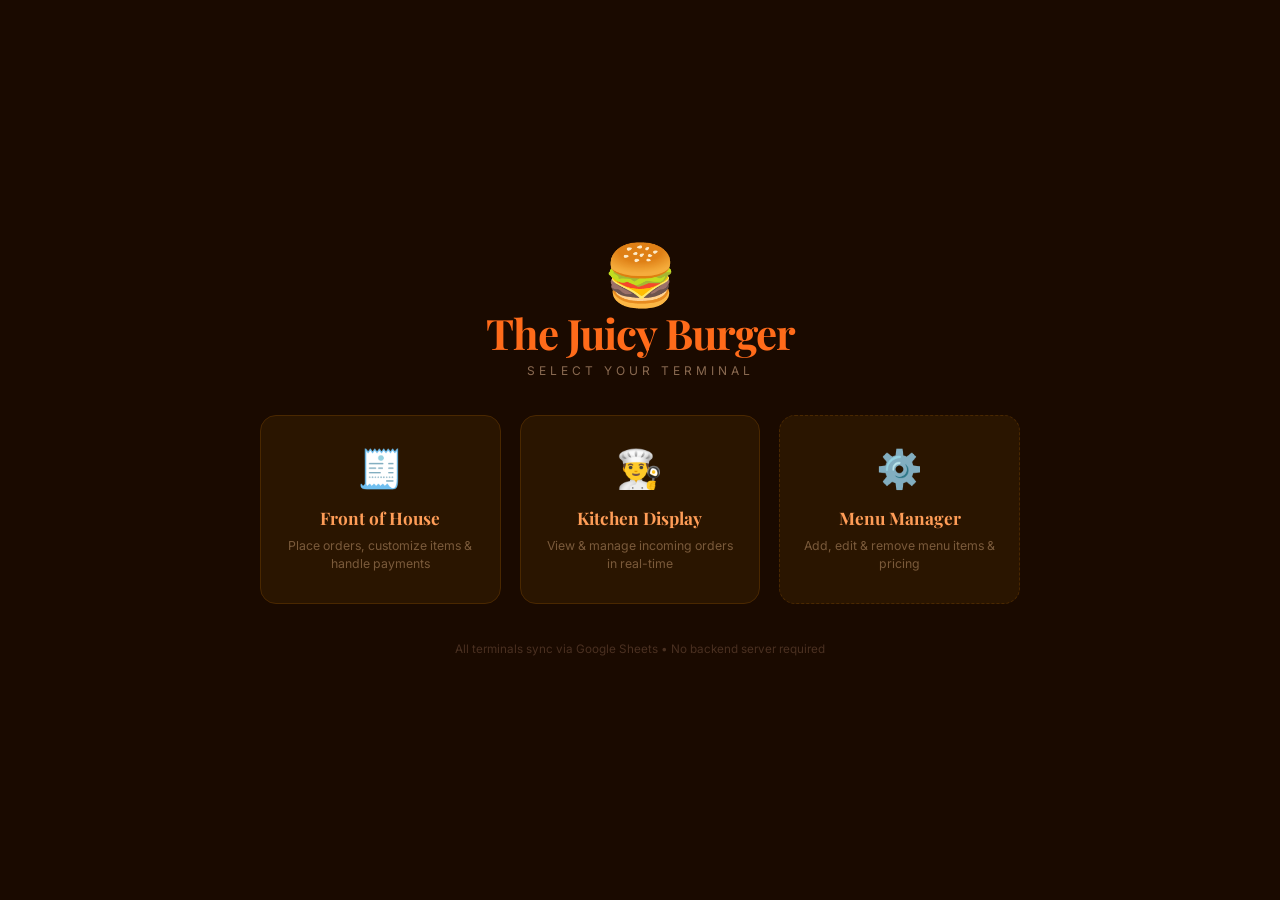
==== index.html @ 4aafa839 "Add files via upload" ====
<!DOCTYPE html>
<html lang="en">
<head>
<meta charset="UTF-8">
<meta name="viewport" content="width=device-width, initial-scale=1.0">
<title>The Juicy Burger — Select Terminal</title>
<link rel="stylesheet" href="style.css">
<style>
  body { margin: 0; }
  .landing {
    min-height: 100vh;
    display: flex;
    flex-direction: column;
    align-items: center;
    justify-content: center;
    background: #1a0a00;
    gap: 2.5rem;
    padding: 2rem;
  }
  .brand { text-align: center; }
  .brand .flame { font-size: 4rem; line-height: 1; }
  .brand h1 {
    font-family: 'Playfair Display', Georgia, serif;
    font-size: 2.8rem;
    color: #ff6b1a;
    letter-spacing: -1px;
    margin: 0.5rem 0 0;
    line-height: 1;
  }
  .brand p {
    color: #8a6a50;
    font-size: 0.8rem;
    letter-spacing: 4px;
    text-transform: uppercase;
    margin-top: 0.6rem;
  }
  .terminal-grid {
    display: grid;
    grid-template-columns: repeat(auto-fit, minmax(210px, 1fr));
    gap: 1.25rem;
    max-width: 760px;
    width: 100%;
  }
  .terminal-card {
    background: #2a1500;
    border: 1px solid #4a2800;
    border-radius: 16px;
    padding: 2rem 1.5rem;
    text-align: center;
    cursor: pointer;
    transition: transform 0.15s, border-color 0.15s, background 0.15s;
    text-decoration: none;
    display: block;
  }
  .terminal-card:hover { background: #3a1f00; border-color: #ff6b1a; transform: translateY(-4px); }
  .terminal-card .icon { font-size: 2.5rem; margin-bottom: 1rem; }
  .terminal-card h2 {
    font-family: 'Playfair Display', Georgia, serif;
    color: #ff9d57;
    font-size: 1.15rem;
    margin: 0 0 0.5rem;
  }
  .terminal-card p { color: #7a5a3a; font-size: 0.82rem; margin: 0; line-height: 1.5; }
  .terminal-card.admin-card { border-style: dashed; }
  .footer-note { color: #4a3020; font-size: 0.78rem; text-align: center; }
</style>
</head>
<body>
<div class="landing">
  <div class="brand">
    <div class="flame">🍔</div>
    <h1>The Juicy Burger</h1>
    <p>Select Your Terminal</p>
  </div>

  <div class="terminal-grid">
    <a href="front.html" class="terminal-card">
      <div class="icon">🧾</div>
      <h2>Front of House</h2>
      <p>Place orders, customize items &amp; handle payments</p>
    </a>
    <a href="kitchen.html" class="terminal-card">
      <div class="icon">👨‍🍳</div>
      <h2>Kitchen Display</h2>
      <p>View &amp; manage incoming orders in real-time</p>
    </a>
    <a href="admin.html" class="terminal-card admin-card">
      <div class="icon">⚙️</div>
      <h2>Menu Manager</h2>
      <p>Add, edit &amp; remove menu items &amp; pricing</p>
    </a>
  </div>

  <p class="footer-note">All terminals sync via Google Sheets &bull; No backend server required</p>
</div>
</body>
</html>
---- style.css ----
/* The Juicy Burger — Shared Styles */
@import url('https://fonts.googleapis.com/css2?family=Playfair+Display:wght@600;700&family=Inter:wght@400;500;600&display=swap');

*, *::before, *::after { box-sizing: border-box; margin: 0; padding: 0; }

:root {
  --brand-orange: #ff6b1a;
  --brand-amber: #ff9d57;
  --bg-dark: #1a0a00;
  --bg-panel: #221100;
  --bg-card: #2a1500;
  --bg-card-hover: #331a00;
  --border: #4a2800;
  --border-light: #5a3810;
  --text-primary: #f0d8c0;
  --text-muted: #8a6a50;
  --text-dim: #5a3e28;
  --success: #2ecc71;
  --warning: #f39c12;
  --danger: #e74c3c;
  --info: #3498db;
  --radius-sm: 8px;
  --radius-md: 12px;
  --radius-lg: 16px;
}

html, body {
  height: 100%;
  font-family: 'Inter', sans-serif;
  background: var(--bg-dark);
  color: var(--text-primary);
  font-size: 15px;
}

/* ---- Header ---- */
.site-header {
  background: #200c00;
  border-bottom: 1px solid var(--border);
  padding: 0 1.5rem;
  height: 56px;
  display: flex;
  align-items: center;
  justify-content: space-between;
  position: sticky;
  top: 0;
  z-index: 100;
  flex-shrink: 0;
}
.site-header .logo {
  font-family: 'Playfair Display', serif;
  color: var(--brand-orange);
  font-size: 1.3rem;
  text-decoration: none;
  display: flex;
  align-items: center;
  gap: 0.5rem;
}
.terminal-label {
  background: var(--brand-orange);
  color: #fff;
  font-size: 0.7rem;
  font-weight: 600;
  letter-spacing: 1.5px;
  text-transform: uppercase;
  padding: 3px 10px;
  border-radius: 20px;
}

/* ---- Buttons ---- */
.btn {
  display: inline-flex;
  align-items: center;
  justify-content: center;
  gap: 6px;
  padding: 0.55rem 1.2rem;
  border-radius: var(--radius-sm);
  font-size: 0.875rem;
  font-weight: 500;
  font-family: 'Inter', sans-serif;
  cursor: pointer;
  border: 1px solid transparent;
  transition: background 0.12s, transform 0.1s, border-color 0.12s;
  text-decoration: none;
  line-height: 1;
  white-space: nowrap;
}
.btn:active { transform: scale(0.97); }
.btn-primary { background: var(--brand-orange); color: #fff; border-color: var(--brand-orange); }
.btn-primary:hover { background: #e5571a; }
.btn-secondary { background: transparent; color: var(--text-primary); border-color: var(--border-light); }
.btn-secondary:hover { background: var(--bg-card); }
.btn-success { background: var(--success); color: #fff; border-color: var(--success); }
.btn-success:hover { background: #27ae60; }
.btn-danger { background: transparent; color: var(--danger); border-color: var(--danger); }
.btn-danger:hover { background: rgba(231,76,60,0.1); }
.btn-warning { background: var(--warning); color: #fff; border-color: var(--warning); }
.btn-sm { padding: 0.35rem 0.8rem; font-size: 0.8rem; }
.btn-lg { padding: 0.85rem 2rem; font-size: 1rem; }
.btn-block { width: 100%; }
.btn:disabled { opacity: 0.4; cursor: not-allowed; }

/* ---- Cards ---- */
.card {
  background: var(--bg-card);
  border: 1px solid var(--border);
  border-radius: var(--radius-lg);
  padding: 1.25rem;
}
.card-header {
  display: flex;
  align-items: center;
  justify-content: space-between;
  margin-bottom: 1rem;
  padding-bottom: 0.75rem;
  border-bottom: 1px solid var(--border);
}
.card-title { font-weight: 600; font-size: 0.95rem; }

/* ---- Badges ---- */
.badge {
  display: inline-block;
  padding: 2px 10px;
  border-radius: 20px;
  font-size: 0.72rem;
  font-weight: 600;
  letter-spacing: 0.5px;
  text-transform: uppercase;
}
.badge-orange { background: rgba(255,107,26,0.2); color: var(--brand-amber); }
.badge-success { background: rgba(46,204,113,0.15); color: #5dde8e; }
.badge-warning { background: rgba(243,156,18,0.15); color: #f5b942; }
.badge-danger { background: rgba(231,76,60,0.15); color: #f1705e; }
.badge-info { background: rgba(52,152,219,0.15); color: #6db8e8; }
.badge-muted { background: rgba(138,106,80,0.2); color: var(--text-muted); }

/* ---- Forms ---- */
.form-group { margin-bottom: 1rem; }
.form-label { display: block; font-size: 0.82rem; color: var(--text-muted); margin-bottom: 0.4rem; font-weight: 500; }
.form-control {
  width: 100%;
  background: #1a0a00;
  border: 1px solid var(--border);
  border-radius: var(--radius-sm);
  padding: 0.6rem 0.9rem;
  color: var(--text-primary);
  font-size: 0.9rem;
  font-family: 'Inter', sans-serif;
  transition: border-color 0.15s;
  outline: none;
}
.form-control:focus { border-color: var(--brand-orange); }
.form-control::placeholder { color: var(--text-dim); }
select.form-control { cursor: pointer; }
textarea.form-control { resize: vertical; min-height: 70px; }

/* ---- Divider ---- */
.divider { border: none; border-top: 1px solid var(--border); margin: 1rem 0; }

/* ---- Scrollbar ---- */
::-webkit-scrollbar { width: 6px; height: 6px; }
::-webkit-scrollbar-track { background: transparent; }
::-webkit-scrollbar-thumb { background: var(--border-light); border-radius: 3px; }

/* ---- Toast ---- */
.toast-container {
  position: fixed;
  bottom: 1.5rem;
  right: 1.5rem;
  z-index: 9999;
  display: flex;
  flex-direction: column;
  gap: 0.5rem;
  pointer-events: none;
}
.toast {
  background: var(--bg-card);
  border: 1px solid var(--border);
  border-radius: var(--radius-md);
  padding: 0.75rem 1.25rem;
  font-size: 0.875rem;
  color: var(--text-primary);
  animation: slideIn 0.2s ease;
  max-width: 320px;
  pointer-events: auto;
}
.toast.success { border-color: var(--success); }
.toast.error { border-color: var(--danger); }
@keyframes slideIn { from { transform: translateX(20px); opacity: 0; } to { transform: translateX(0); opacity: 1; } }

/* ---- Status dot ---- */
.status-dot { width: 8px; height: 8px; border-radius: 50%; display: inline-block; }
.status-dot.online { background: var(--success); box-shadow: 0 0 6px var(--success); }
.status-dot.offline { background: var(--text-dim); }

/* ---- Modal ---- */
.modal-overlay {
  position: fixed; inset: 0;
  background: rgba(0,0,0,0.8);
  z-index: 500;
  display: flex; align-items: center; justify-content: center;
  padding: 1rem;
}
.modal-overlay.hidden { display: none !important; }
.modal-box {
  background: var(--bg-panel);
  border: 1px solid var(--border);
  border-radius: var(--radius-lg);
  padding: 1.75rem;
  max-width: 480px;
  width: 100%;
  max-height: 90vh;
  overflow-y: auto;
}
.modal-title {
  font-family: 'Playfair Display', serif;
  font-size: 1.3rem;
  color: var(--brand-amber);
  margin-bottom: 1.25rem;
}
.modal-footer { display: flex; gap: 0.75rem; justify-content: flex-end; margin-top: 1.25rem; }

/* ---- Empty state ---- */
.empty-state { text-align: center; padding: 3rem 1rem; color: var(--text-dim); }
.empty-state .empty-icon { font-size: 3rem; margin-bottom: 1rem; opacity: 0.5; }
.empty-state p { font-size: 0.9rem; }

/* ---- Utility ---- */
.hidden { display: none !important; }
.text-muted { color: var(--text-muted); }
.text-sm { font-size: 0.85rem; }
.text-success { color: var(--success); }
.text-danger { color: var(--danger); }
.text-warning { color: var(--warning); }
.text-orange { color: var(--brand-orange); }
.font-bold { font-weight: 600; }
.w-full { width: 100%; }

/* ---- Toggle switch ---- */
.toggle { position: relative; width: 38px; height: 20px; flex-shrink: 0; }
.toggle input { opacity: 0; width: 0; height: 0; }
.toggle-slider {
  position: absolute; inset: 0;
  background: var(--border);
  border-radius: 20px;
  cursor: pointer;
  transition: background 0.2s;
}
.toggle-slider::before {
  content: '';
  position: absolute;
  width: 14px; height: 14px;
  left: 3px; top: 3px;
  border-radius: 50%;
  background: #fff;
  transition: transform 0.2s;
}
.toggle input:checked + .toggle-slider { background: var(--success); }
.toggle input:checked + .toggle-slider::before { transform: translateX(18px); }
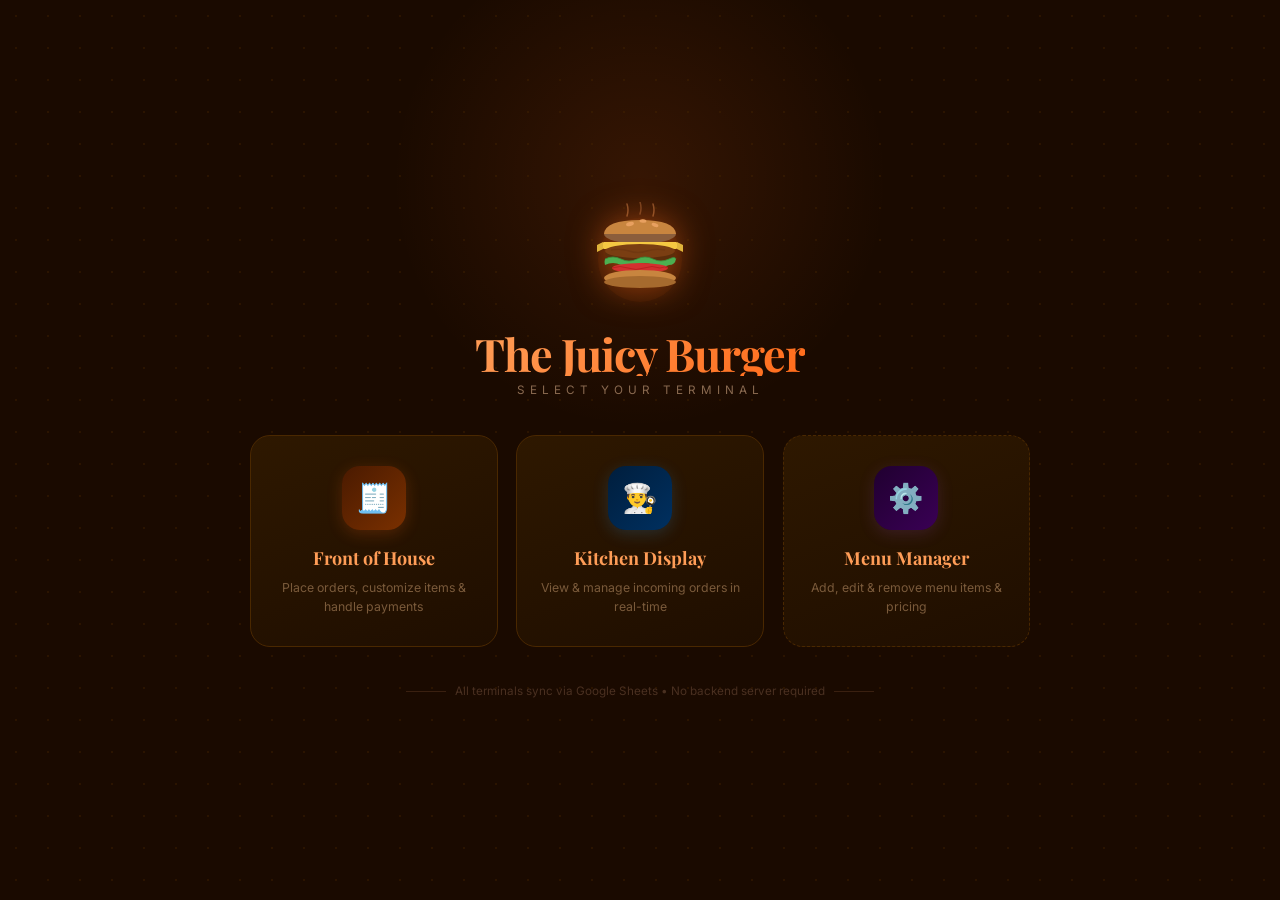
==== commit f59df5dd: "Add files via upload" ====
--- a/index.html
+++ b/index.html
@@ -6,7 +6,8 @@
 <title>The Juicy Burger — Select Terminal</title>
 <link rel="stylesheet" href="style.css">
 <style>
-  body { margin: 0; }
+  body { margin: 0; overflow-x: hidden; }
+
   .landing {
     min-height: 100vh;
     display: flex;
@@ -16,82 +17,267 @@
     background: #1a0a00;
     gap: 2.5rem;
     padding: 2rem;
-  }
-  .brand { text-align: center; }
-  .brand .flame { font-size: 4rem; line-height: 1; }
+    position: relative;
+    overflow: hidden;
+  }
+
+  /* Radial glow behind logo */
+  .landing::before {
+    content: '';
+    position: absolute;
+    top: 20%;
+    left: 50%;
+    transform: translate(-50%, -50%);
+    width: 500px;
+    height: 500px;
+    background: radial-gradient(ellipse, rgba(255,107,26,0.12) 0%, transparent 70%);
+    pointer-events: none;
+  }
+
+  /* Grid dot pattern */
+  .landing::after {
+    content: '';
+    position: absolute;
+    inset: 0;
+    background-image: radial-gradient(circle, #4a2800 1px, transparent 1px);
+    background-size: 32px 32px;
+    opacity: 0.35;
+    pointer-events: none;
+  }
+
+  .brand { text-align: center; position: relative; z-index: 1; }
+
+  /* SVG Burger illustration */
+  .burger-graphic {
+    width: 110px;
+    height: 110px;
+    margin: 0 auto 1.25rem;
+    display: block;
+    animation: glow-pulse 3s ease-in-out infinite;
+    filter: drop-shadow(0 0 16px rgba(255,107,26,0.5));
+  }
+
   .brand h1 {
     font-family: 'Playfair Display', Georgia, serif;
-    font-size: 2.8rem;
-    color: #ff6b1a;
+    font-size: 3rem;
+    background: linear-gradient(135deg, #ff9d57, #ff6b1a);
+    -webkit-background-clip: text;
+    -webkit-text-fill-color: transparent;
+    background-clip: text;
     letter-spacing: -1px;
-    margin: 0.5rem 0 0;
+    margin: 0 0 0.3rem;
     line-height: 1;
   }
+
   .brand p {
     color: #8a6a50;
-    font-size: 0.8rem;
-    letter-spacing: 4px;
+    font-size: 0.78rem;
+    letter-spacing: 5px;
     text-transform: uppercase;
-    margin-top: 0.6rem;
-  }
+    margin-top: 0.5rem;
+  }
+
+  /* Floating embers */
+  .embers { position: absolute; inset: 0; pointer-events: none; overflow: hidden; z-index: 0; }
+  .ember {
+    position: absolute;
+    bottom: -20px;
+    font-size: 0.9rem;
+    animation: float-up linear infinite;
+    opacity: 0;
+  }
+
   .terminal-grid {
     display: grid;
     grid-template-columns: repeat(auto-fit, minmax(210px, 1fr));
     gap: 1.25rem;
-    max-width: 760px;
+    max-width: 780px;
     width: 100%;
-  }
+    position: relative;
+    z-index: 1;
+  }
+
   .terminal-card {
-    background: #2a1500;
+    background: linear-gradient(160deg, #2e1800, #1f0e00);
     border: 1px solid #4a2800;
-    border-radius: 16px;
+    border-radius: 20px;
     padding: 2rem 1.5rem;
     text-align: center;
     cursor: pointer;
-    transition: transform 0.15s, border-color 0.15s, background 0.15s;
+    transition: transform 0.2s cubic-bezier(.34,1.56,.64,1), border-color 0.15s, box-shadow 0.2s;
     text-decoration: none;
     display: block;
-  }
-  .terminal-card:hover { background: #3a1f00; border-color: #ff6b1a; transform: translateY(-4px); }
-  .terminal-card .icon { font-size: 2.5rem; margin-bottom: 1rem; }
+    position: relative;
+    overflow: hidden;
+  }
+  .terminal-card::before {
+    content: '';
+    position: absolute;
+    inset: 0;
+    background: radial-gradient(ellipse at 50% 0%, rgba(255,107,26,0.08), transparent 70%);
+    opacity: 0;
+    transition: opacity 0.2s;
+  }
+  .terminal-card:hover { transform: translateY(-6px); border-color: #ff6b1a; box-shadow: 0 12px 40px rgba(255,107,26,0.2); }
+  .terminal-card:hover::before { opacity: 1; }
+
+  .terminal-card .card-icon-wrap {
+    width: 64px; height: 64px;
+    border-radius: 18px;
+    display: flex; align-items: center; justify-content: center;
+    font-size: 1.9rem;
+    margin: 0 auto 1.1rem;
+    position: relative;
+  }
+  .terminal-card.front-card .card-icon-wrap { background: linear-gradient(135deg, #4a1a00, #7a3000); box-shadow: 0 4px 16px rgba(255,107,26,0.2); }
+  .terminal-card.kitchen-card .card-icon-wrap { background: linear-gradient(135deg, #001e3d, #003060); box-shadow: 0 4px 16px rgba(52,152,219,0.2); }
+  .terminal-card.admin-card .card-icon-wrap { background: linear-gradient(135deg, #200030, #3a0055); box-shadow: 0 4px 16px rgba(142,68,173,0.2); }
+
   .terminal-card h2 {
     font-family: 'Playfair Display', Georgia, serif;
     color: #ff9d57;
-    font-size: 1.15rem;
+    font-size: 1.2rem;
     margin: 0 0 0.5rem;
   }
-  .terminal-card p { color: #7a5a3a; font-size: 0.82rem; margin: 0; line-height: 1.5; }
+  .terminal-card p { color: #7a5a3a; font-size: 0.82rem; margin: 0; line-height: 1.55; }
+
   .terminal-card.admin-card { border-style: dashed; }
-  .footer-note { color: #4a3020; font-size: 0.78rem; text-align: center; }
+
+  .divider-line {
+    width: 1px;
+    height: 40px;
+    background: linear-gradient(to bottom, transparent, #4a2800, transparent);
+    position: relative;
+    z-index: 1;
+    display: none;
+  }
+
+  .footer-note {
+    color: #4a3020;
+    font-size: 0.78rem;
+    text-align: center;
+    position: relative;
+    z-index: 1;
+    display: flex;
+    align-items: center;
+    gap: 0.6rem;
+  }
+  .footer-note::before, .footer-note::after {
+    content: '';
+    width: 40px; height: 1px;
+    background: #3a2010;
+  }
+
+  /* Stripe across bottom of card */
+  .card-stripe {
+    position: absolute;
+    bottom: 0; left: 0; right: 0;
+    height: 3px;
+    border-radius: 0 0 20px 20px;
+    opacity: 0;
+    transition: opacity 0.2s;
+  }
+  .terminal-card:hover .card-stripe { opacity: 1; }
+  .front-card .card-stripe { background: linear-gradient(90deg, #ff6b1a, #ff9d57); }
+  .kitchen-card .card-stripe { background: linear-gradient(90deg, #3498db, #6db8e8); }
+  .admin-card .card-stripe { background: linear-gradient(90deg, #8e44ad, #b06ed9); }
 </style>
 </head>
 <body>
 <div class="landing">
+  <!-- Floating embers -->
+  <div class="embers" id="embers"></div>
+
   <div class="brand">
-    <div class="flame">🍔</div>
+    <!-- SVG Burger Illustration -->
+    <svg class="burger-graphic" viewBox="0 0 110 110" xmlns="http://www.w3.org/2000/svg">
+      <!-- Glow circle -->
+      <circle cx="55" cy="58" r="42" fill="rgba(255,107,26,0.06)"/>
+
+      <!-- Top bun -->
+      <ellipse cx="55" cy="32" rx="36" ry="10" fill="#8B5E3C"/>
+      <path d="M19 32 Q20 18 55 18 Q90 18 91 32 Z" fill="#C8853F"/>
+      <!-- Sesame seeds -->
+      <ellipse cx="45" cy="22" rx="4" ry="2" fill="#E8A060" transform="rotate(-15 45 22)"/>
+      <ellipse cx="58" cy="19" rx="3.5" ry="1.8" fill="#E8A060" transform="rotate(5 58 19)"/>
+      <ellipse cx="70" cy="23" rx="3.5" ry="1.8" fill="#E8A060" transform="rotate(20 70 23)"/>
+
+      <!-- Cheese slice -->
+      <rect x="18" y="40" width="74" height="7" rx="1" fill="#F5C842"/>
+      <polygon points="18,40 18,47 12,50 12,43" fill="#E0B43A"/>
+      <polygon points="92,40 92,47 98,50 98,43" fill="#E0B43A"/>
+
+      <!-- Patty -->
+      <ellipse cx="55" cy="52" rx="35" ry="8" fill="#5C2E0A"/>
+      <ellipse cx="55" cy="49" rx="35" ry="7" fill="#7A3E12"/>
+      <!-- Patty texture -->
+      <path d="M26 48 Q35 46 44 49 Q53 52 62 49 Q71 46 80 48" stroke="#6B3510" stroke-width="1.5" fill="none" opacity="0.6"/>
+
+      <!-- Lettuce -->
+      <path d="M20 57 Q28 53 36 57 Q44 61 52 57 Q60 53 68 57 Q76 61 84 57 Q90 54 91 57 Q90 63 84 63 Q76 67 68 63 Q60 59 52 63 Q44 67 36 63 Q28 59 20 63 Q19 60 20 57 Z" fill="#4CAF50"/>
+      <path d="M20 57 Q28 53 36 57 Q44 61 52 57 Q60 53 68 57 Q76 61 84 57 Q90 54 91 57" stroke="#388E3C" stroke-width="0.8" fill="none"/>
+
+      <!-- Tomato slices -->
+      <ellipse cx="55" cy="66" rx="28" ry="5" fill="#D32F2F"/>
+      <path d="M27 66 Q35 63 43 66 Q51 69 59 66 Q67 63 75 66 Q80 64 83 66" stroke="#B71C1C" stroke-width="0.8" fill="none"/>
+
+      <!-- Bottom bun -->
+      <ellipse cx="55" cy="76" rx="36" ry="8" fill="#C8853F"/>
+      <ellipse cx="55" cy="80" rx="36" ry="6" fill="#A66A2E"/>
+
+      <!-- Steam wisps -->
+      <path d="M42 14 Q44 8 42 2" stroke="#ff9d57" stroke-width="1.5" fill="none" opacity="0.4" stroke-linecap="round"/>
+      <path d="M55 12 Q57 6 55 0" stroke="#ff9d57" stroke-width="1.5" fill="none" opacity="0.3" stroke-linecap="round"/>
+      <path d="M68 14 Q70 8 68 2" stroke="#ff9d57" stroke-width="1.5" fill="none" opacity="0.4" stroke-linecap="round"/>
+    </svg>
+
     <h1>The Juicy Burger</h1>
     <p>Select Your Terminal</p>
   </div>
 
   <div class="terminal-grid">
-    <a href="front.html" class="terminal-card">
-      <div class="icon">🧾</div>
+    <a href="front.html" class="terminal-card front-card">
+      <div class="card-icon-wrap">🧾</div>
       <h2>Front of House</h2>
       <p>Place orders, customize items &amp; handle payments</p>
+      <div class="card-stripe"></div>
     </a>
-    <a href="kitchen.html" class="terminal-card">
-      <div class="icon">👨‍🍳</div>
+    <a href="kitchen.html" class="terminal-card kitchen-card">
+      <div class="card-icon-wrap">👨‍🍳</div>
       <h2>Kitchen Display</h2>
       <p>View &amp; manage incoming orders in real-time</p>
+      <div class="card-stripe"></div>
     </a>
     <a href="admin.html" class="terminal-card admin-card">
-      <div class="icon">⚙️</div>
+      <div class="card-icon-wrap">⚙️</div>
       <h2>Menu Manager</h2>
       <p>Add, edit &amp; remove menu items &amp; pricing</p>
+      <div class="card-stripe"></div>
     </a>
   </div>
 
   <p class="footer-note">All terminals sync via Google Sheets &bull; No backend server required</p>
 </div>
+
+<script>
+  // Floating ember particles
+  const embers = document.getElementById('embers');
+  const symbols = ['🔥','✦','·','✧','∘'];
+  function spawnEmber() {
+    const el = document.createElement('div');
+    el.className = 'ember';
+    el.textContent = symbols[Math.floor(Math.random() * symbols.length)];
+    el.style.left = Math.random() * 100 + '%';
+    el.style.fontSize = (0.6 + Math.random() * 0.7) + 'rem';
+    el.style.animationDuration = (4 + Math.random() * 5) + 's';
+    el.style.animationDelay = (Math.random() * 2) + 's';
+    el.style.opacity = 0.4 + Math.random() * 0.3;
+    embers.appendChild(el);
+    setTimeout(() => el.remove(), 9000);
+  }
+  setInterval(spawnEmber, 800);
+  // Seed a few immediately
+  for (let i = 0; i < 5; i++) setTimeout(spawnEmber, i * 200);
+</script>
 </body>
 </html>
--- a/style.css
+++ b/style.css
@@ -79,14 +79,19 @@
   font-family: 'Inter', sans-serif;
   cursor: pointer;
   border: 1px solid transparent;
-  transition: background 0.12s, transform 0.1s, border-color 0.12s;
+  transition: background 0.12s, transform 0.1s, border-color 0.12s, box-shadow 0.12s;
   text-decoration: none;
   line-height: 1;
   white-space: nowrap;
 }
 .btn:active { transform: scale(0.97); }
-.btn-primary { background: var(--brand-orange); color: #fff; border-color: var(--brand-orange); }
-.btn-primary:hover { background: #e5571a; }
+.btn-primary {
+  background: linear-gradient(135deg, #ff6b1a, #e5500f);
+  color: #fff;
+  border-color: var(--brand-orange);
+  box-shadow: 0 2px 8px rgba(255,107,26,0.25);
+}
+.btn-primary:hover { background: linear-gradient(135deg, #ff7d35, #ff6b1a); box-shadow: 0 4px 14px rgba(255,107,26,0.4); }
 .btn-secondary { background: transparent; color: var(--text-primary); border-color: var(--border-light); }
 .btn-secondary:hover { background: var(--bg-card); }
 .btn-success { background: var(--success); color: #fff; border-color: var(--success); }
@@ -97,7 +102,7 @@
 .btn-sm { padding: 0.35rem 0.8rem; font-size: 0.8rem; }
 .btn-lg { padding: 0.85rem 2rem; font-size: 1rem; }
 .btn-block { width: 100%; }
-.btn:disabled { opacity: 0.4; cursor: not-allowed; }
+.btn:disabled { opacity: 0.4; cursor: not-allowed; box-shadow: none; }
 
 /* ---- Cards ---- */
 .card {
@@ -145,10 +150,10 @@
   color: var(--text-primary);
   font-size: 0.9rem;
   font-family: 'Inter', sans-serif;
-  transition: border-color 0.15s;
+  transition: border-color 0.15s, box-shadow 0.15s;
   outline: none;
 }
-.form-control:focus { border-color: var(--brand-orange); }
+.form-control:focus { border-color: var(--brand-orange); box-shadow: 0 0 0 3px rgba(255,107,26,0.12); }
 .form-control::placeholder { color: var(--text-dim); }
 select.form-control { cursor: pointer; }
 textarea.form-control { resize: vertical; min-height: 70px; }
@@ -182,6 +187,7 @@
   animation: slideIn 0.2s ease;
   max-width: 320px;
   pointer-events: auto;
+  box-shadow: 0 4px 20px rgba(0,0,0,0.4);
 }
 .toast.success { border-color: var(--success); }
 .toast.error { border-color: var(--danger); }
@@ -189,16 +195,18 @@
 
 /* ---- Status dot ---- */
 .status-dot { width: 8px; height: 8px; border-radius: 50%; display: inline-block; }
-.status-dot.online { background: var(--success); box-shadow: 0 0 6px var(--success); }
+.status-dot.online { background: var(--success); box-shadow: 0 0 6px var(--success); animation: pulse-dot 2s infinite; }
 .status-dot.offline { background: var(--text-dim); }
+@keyframes pulse-dot { 0%,100%{box-shadow:0 0 4px var(--success);} 50%{box-shadow:0 0 10px var(--success);} }
 
 /* ---- Modal ---- */
 .modal-overlay {
   position: fixed; inset: 0;
-  background: rgba(0,0,0,0.8);
+  background: rgba(0,0,0,0.85);
   z-index: 500;
   display: flex; align-items: center; justify-content: center;
   padding: 1rem;
+  backdrop-filter: blur(4px);
 }
 .modal-overlay.hidden { display: none !important; }
 .modal-box {
@@ -210,6 +218,7 @@
   width: 100%;
   max-height: 90vh;
   overflow-y: auto;
+  box-shadow: 0 20px 60px rgba(0,0,0,0.6);
 }
 .modal-title {
   font-family: 'Playfair Display', serif;
@@ -256,3 +265,29 @@
 }
 .toggle input:checked + .toggle-slider { background: var(--success); }
 .toggle input:checked + .toggle-slider::before { transform: translateX(18px); }
+
+/* ---- Category gradient backgrounds ---- */
+.cat-bg-burgers   { background: linear-gradient(135deg, #3d1800, #5c2500); }
+.cat-bg-sides     { background: linear-gradient(135deg, #1f2d00, #2e4400); }
+.cat-bg-drinks    { background: linear-gradient(135deg, #001e3d, #003060); }
+.cat-bg-desserts  { background: linear-gradient(135deg, #2d001a, #450028); }
+.cat-bg-specials  { background: linear-gradient(135deg, #2d2500, #443800); }
+.cat-bg-nuggets   { background: linear-gradient(135deg, #3a1e00, #5a3200); }
+.cat-bg-extra     { background: linear-gradient(135deg, #1a1a1a, #2e2e2e); }
+.cat-bg-default   { background: linear-gradient(135deg, #2a1200, #3a1f00); }
+
+/* ---- Flame animation for landing ---- */
+@keyframes flicker {
+  0%,100% { transform: scaleY(1) scaleX(1); }
+  25% { transform: scaleY(1.04) scaleX(0.97); }
+  50% { transform: scaleY(0.97) scaleX(1.02); }
+  75% { transform: scaleY(1.02) scaleX(0.98); }
+}
+@keyframes float-up {
+  0%   { transform: translateY(0) rotate(0deg); opacity: 0.7; }
+  100% { transform: translateY(-80px) rotate(30deg); opacity: 0; }
+}
+@keyframes glow-pulse {
+  0%,100% { filter: drop-shadow(0 0 12px rgba(255,107,26,0.5)); }
+  50% { filter: drop-shadow(0 0 24px rgba(255,107,26,0.9)); }
+}
